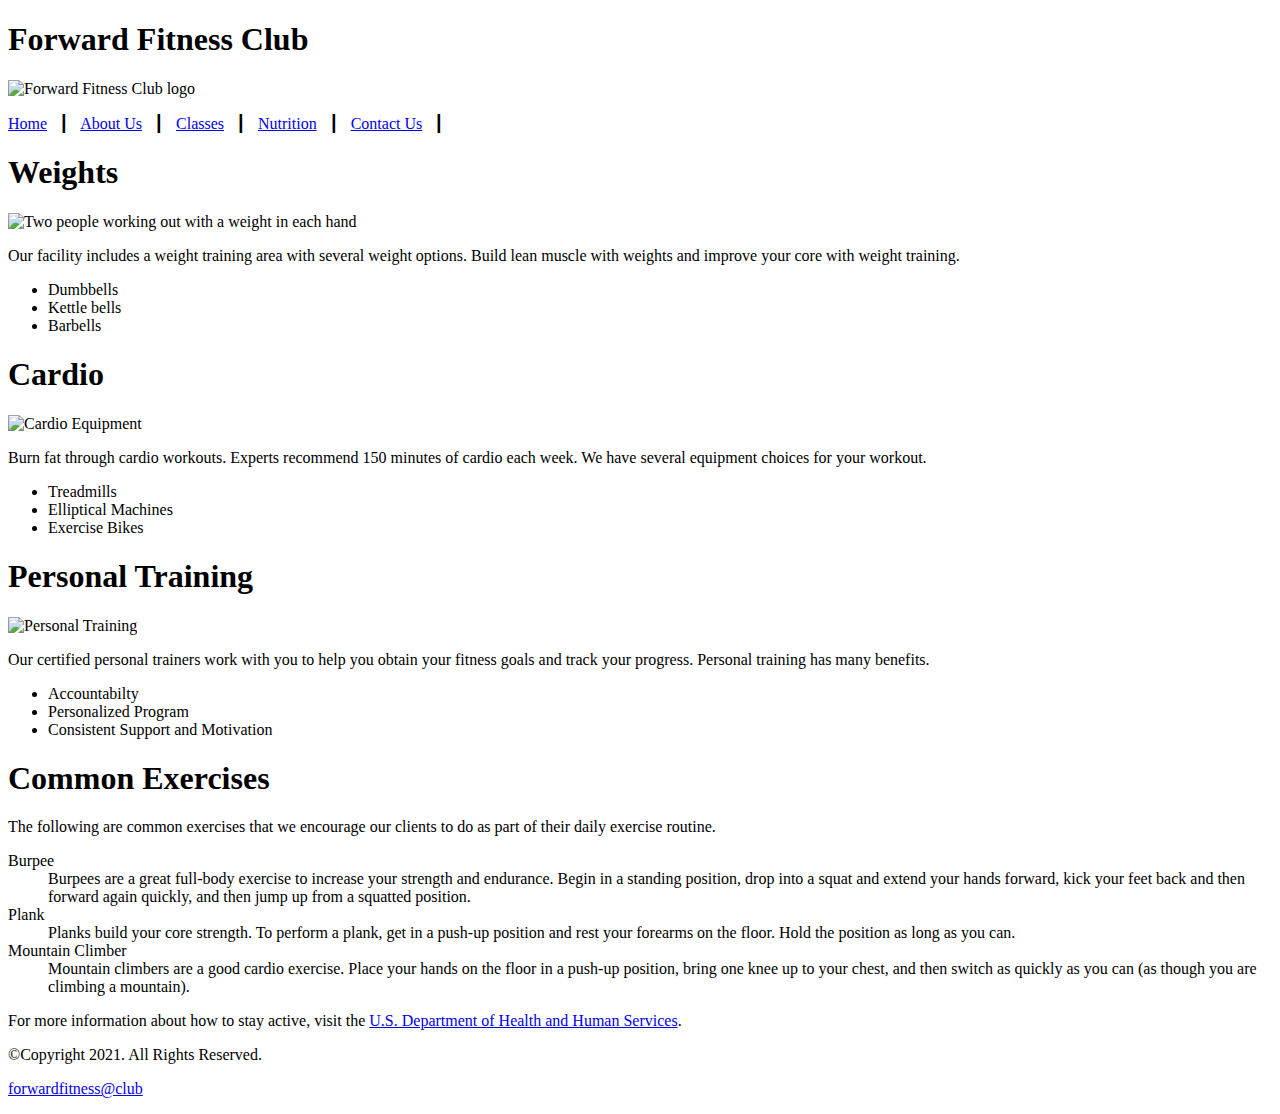
==== fitness/about.html @ 4f9f6161 "added pages" ====
<!DOCTYPE html>
<!--This website template was created by: Chelsie Sparks ISM 5994 -->
<html lang="en">
<head>
    <title>Forward Fitness Club</title>
    <meta charset="utf-8">
</head>
<body>

    <div id="container">

        <!--Use the header area for the website name or logo-->
    <header>
        <h1>Forward Fitness Club</h1>
        <img src="images/forward-fitness-logo.png" alt="Forward Fitness Club logo" height="220" width="297"> <a href="index.html"></a>
    </header>

    <!--Use the nav area to add hyperlinks to other pages within the website-->
    <nav>
        <p><a href="index.html">Home</a> &nbsp; &#9475; &nbsp;
        <a href="about.html">About Us</a> &nbsp; &#9475; &nbsp;
        <a href="classes.html">Classes</a> &nbsp; &#9475; &nbsp;
        <a href="nutrition.html">Nutrition</a> &nbsp; &#9475; &nbsp;
        <a href="contact.html">Contact Us</a> &nbsp; &#9475; &nbsp; </p>
    </nav>

    <!--Use the main area to add the main content of the webpage-->
    <main>

        <div id="weights">

            <h1>Weights</h1>
            <img src="images/people-with-weights.jpg" alt="Two people working out with a weight in each hand" height="300" width="450">
       <p> Our facility includes a weight training area with several weight options. Build lean muscle with weights and improve your core with weight training.</p>
    <ul>
        <li>Dumbbells</li>
        <li>Kettle bells
        <li>Barbells</li>
    </ul>    

    </div>

    <div id="cardio">

        <h1>Cardio</h1>
        <img class="equip" src="images/people-workingout-machines.jpg" alt="Cardio Equipment" height="300" width="450">
        <p> Burn fat through cardio workouts. Experts recommend 150 minutes of cardio each week. We have several equipment choices for your workout.</p>
         <ul>
            <li>Treadmills</li>
            <li>Elliptical Machines</li>
            <li>Exercise Bikes</li>
        </ul>

    </div>

    <div id="training">

        <h1>Personal Training</h1>
        <img class="equip" src="images/personal-trainer.jpg" alt="Personal Training" height="300" width="450">
        <p> Our certified personal trainers work with you to help you obtain your fitness goals and track your progress. Personal training has many benefits.</p>
        <ul>
        <li>Accountabilty</li>
        <li>Personalized Program</li>
        <li>Consistent Support and Motivation</li>
        </ul>

    </div>

    <div id="exercise">
        
        <h1>Common Exercises</h1>
        <p>The following are common exercises that we encourage our clients to do as part of their daily exercise routine.</p>
            <dl>
                <dt>Burpee</dt>
                <dd>Burpees are a great full-body exercise to increase your strength and endurance. Begin in a standing position, drop into a squat and extend your hands forward, kick your feet back and then forward again quickly, and then jump up from a squatted position. </dd>

                <dt>Plank</dt>
                <dd>Planks build your core strength. To perform a plank, get in a push-up position and rest your forearms on the floor. Hold the position as long as you can. </dd>

                <dt>Mountain Climber</dt>
                <dd>Mountain climbers are a good cardio exercise. Place your hands on the floor in a push-up position, bring one knee up to your chest, and then switch as quickly as you can (as though you are climbing a mountain).</dd>
                </dl>

                <p>For more information about how to stay active, visit the <a href=“https://www.hhs.gov/fitness/be-active/index.html” target=“_blank”>U.S. Department of Health and Human Services</a>.</p>

 </div>
    </main>

    <!--Use the footer area to add webpage footer content-->
    <footer>
        <p>&copy;Copyright 2021. All Rights Reserved.</p>
        <p><a href="mailto:forwardfitness@club.net">forwardfitness@club</a></p>
    </footer>

</div>

</body>
</html>
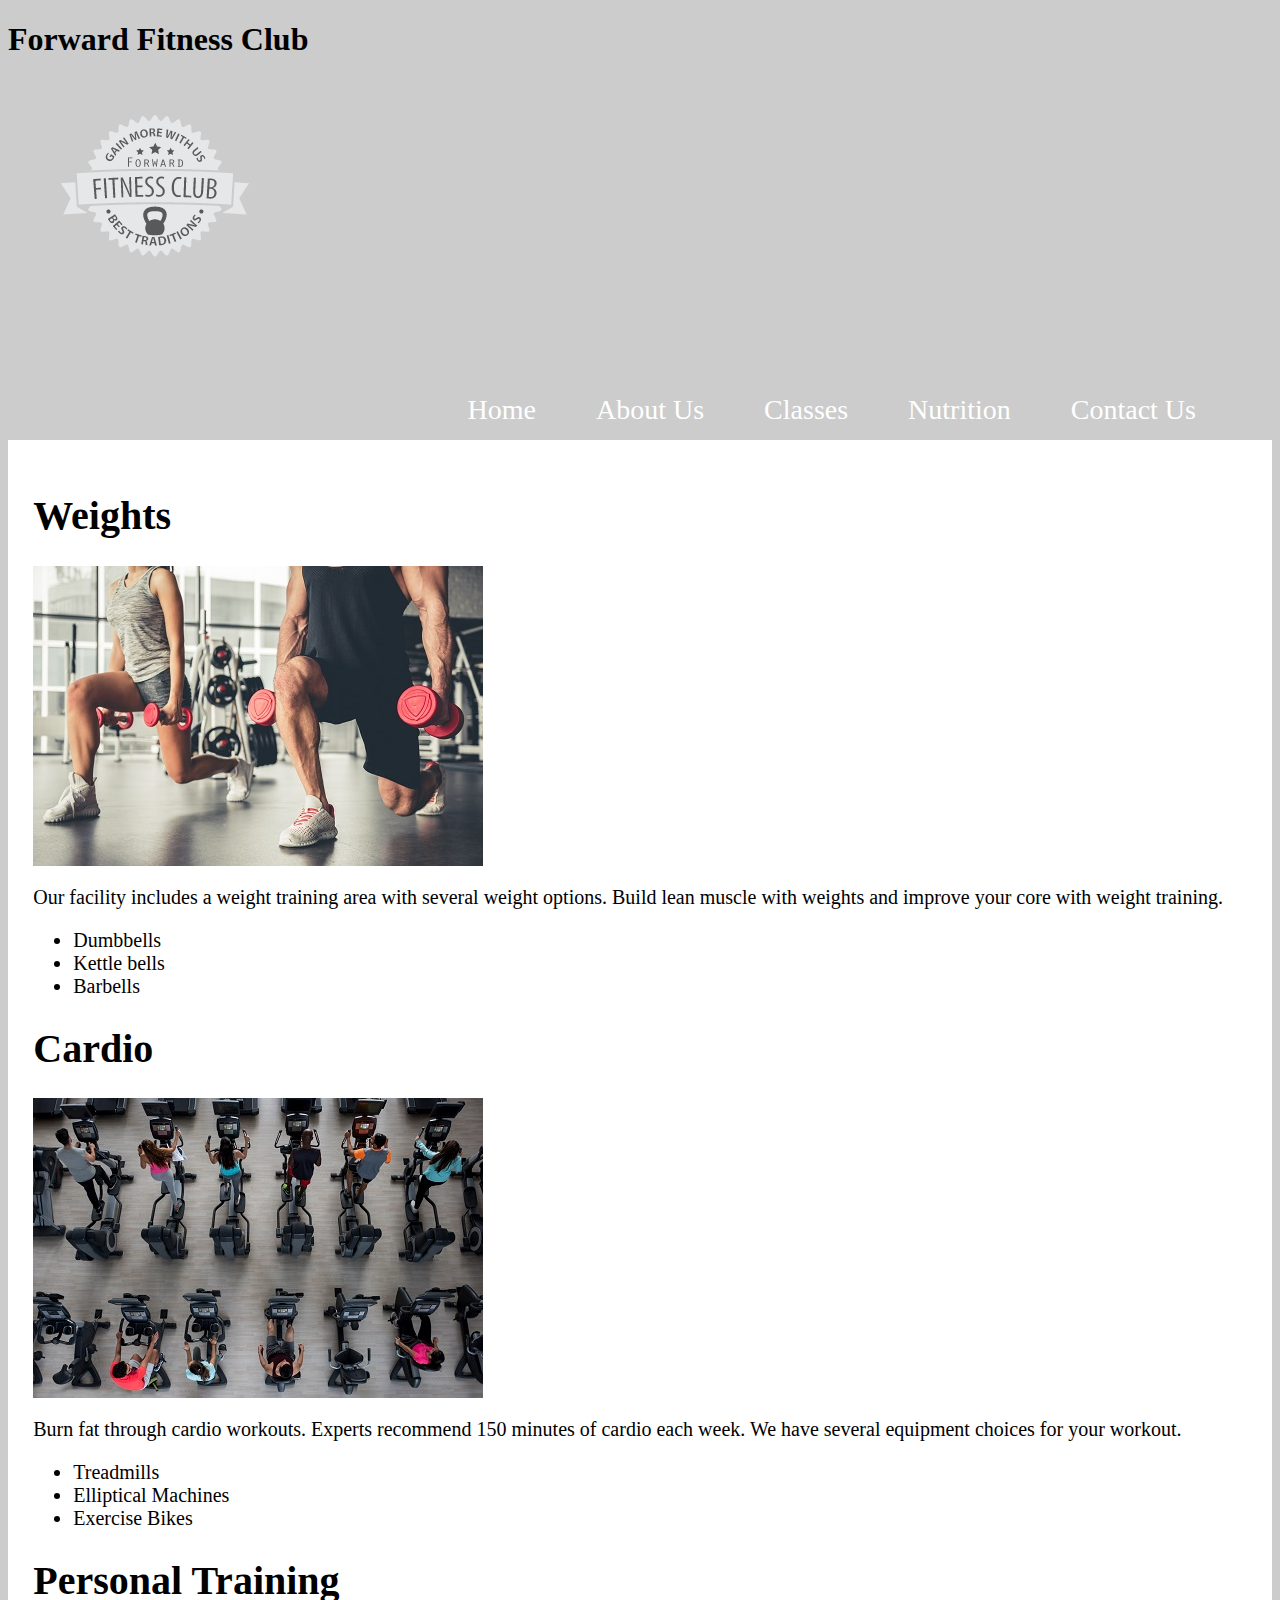
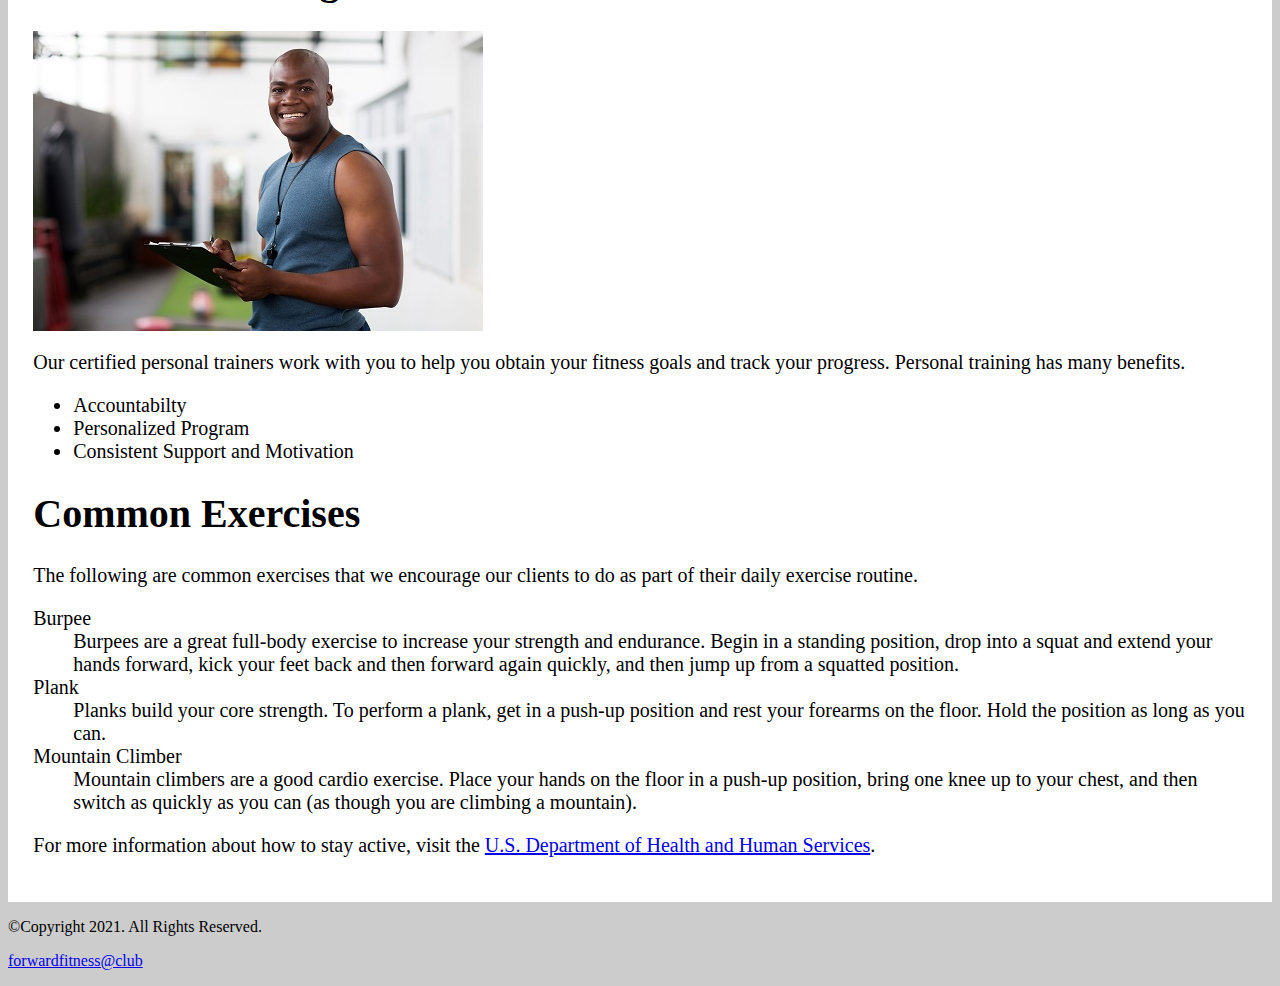
==== commit 25ba9349: "updated per chapter 4" ====
--- a/fitness/about.html
+++ b/fitness/about.html
@@ -4,6 +4,7 @@
 <head>
     <title>Forward Fitness Club</title>
     <meta charset="utf-8">
+    <link rel="stylesheet" href="css/styles.css">
 </head>
 <body>
 
@@ -12,16 +13,18 @@
         <!--Use the header area for the website name or logo-->
     <header>
         <h1>Forward Fitness Club</h1>
-        <img src="images/forward-fitness-logo.png" alt="Forward Fitness Club logo" height="220" width="297"> <a href="index.html"></a>
+        <a href="index.html"></a><img src="images/forward-fitness-logo.png" alt="Forward Fitness Club logo"></a>
     </header>
 
     <!--Use the nav area to add hyperlinks to other pages within the website-->
     <nav>
-        <p><a href="index.html">Home</a> &nbsp; &#9475; &nbsp;
-        <a href="about.html">About Us</a> &nbsp; &#9475; &nbsp;
-        <a href="classes.html">Classes</a> &nbsp; &#9475; &nbsp;
-        <a href="nutrition.html">Nutrition</a> &nbsp; &#9475; &nbsp;
-        <a href="contact.html">Contact Us</a> &nbsp; &#9475; &nbsp; </p>
+        <ul> 
+            <li><a href="index.html">Home</a></li> 
+             <li><a href="about.html">About Us</a></li> 
+             <li><a href="classes.html">Classes</a></li> 
+             <li><a href="nutrition.html">Nutrition</a></li>
+             <li><a href="contact.html">Contact Us</a></li>
+       </ul> 
     </nav>
 
     <!--Use the main area to add the main content of the webpage-->
@@ -30,7 +33,7 @@
         <div id="weights">
 
             <h1>Weights</h1>
-            <img src="images/people-with-weights.jpg" alt="Two people working out with a weight in each hand" height="300" width="450">
+            <img src="images/people-with-weights.jpg" alt="Two people working out with a weight in each hand">
        <p> Our facility includes a weight training area with several weight options. Build lean muscle with weights and improve your core with weight training.</p>
     <ul>
         <li>Dumbbells</li>
@@ -43,7 +46,7 @@
     <div id="cardio">
 
         <h1>Cardio</h1>
-        <img class="equip" src="images/people-workingout-machines.jpg" alt="Cardio Equipment" height="300" width="450">
+        <img class="equip" src="images/people-workingout-machines.jpg" alt="Cardio Equipment">
         <p> Burn fat through cardio workouts. Experts recommend 150 minutes of cardio each week. We have several equipment choices for your workout.</p>
          <ul>
             <li>Treadmills</li>
@@ -56,7 +59,7 @@
     <div id="training">
 
         <h1>Personal Training</h1>
-        <img class="equip" src="images/personal-trainer.jpg" alt="Personal Training" height="300" width="450">
+        <img class="equip" src="images/personal-trainer.jpg" alt="Personal Training">
         <p> Our certified personal trainers work with you to help you obtain your fitness goals and track your progress. Personal training has many benefits.</p>
         <ul>
         <li>Accountabilty</li>
--- a/fitness/css/styles.css
+++ b/fitness/css/styles.css
@@ -0,0 +1,45 @@
+body {
+        background-color: #ccc;
+}
+
+img {
+        max-width: 100%;
+        display: block;
+}
+
+header {
+                width: 25%
+                float: left;
+}
+
+nav {
+                width: 70%
+                float: right;
+                margin: 5em 3em 0 0;
+}
+
+nav ul{
+                list-style-type: none;
+                margin: 0;
+                text-align: right;
+}
+
+nav li{
+                display: inline-block;
+                font-size: 1.75em;
+}
+
+nav li a {
+                display: block;
+                color: #fff;
+                text-align: center;
+                padding: 0.5em 1em;
+                text-decoration: none;
+}
+
+main {
+                clear: left;
+                background-color: #fff;
+                padding: 2%;
+                font-size: 1.25em;              
+}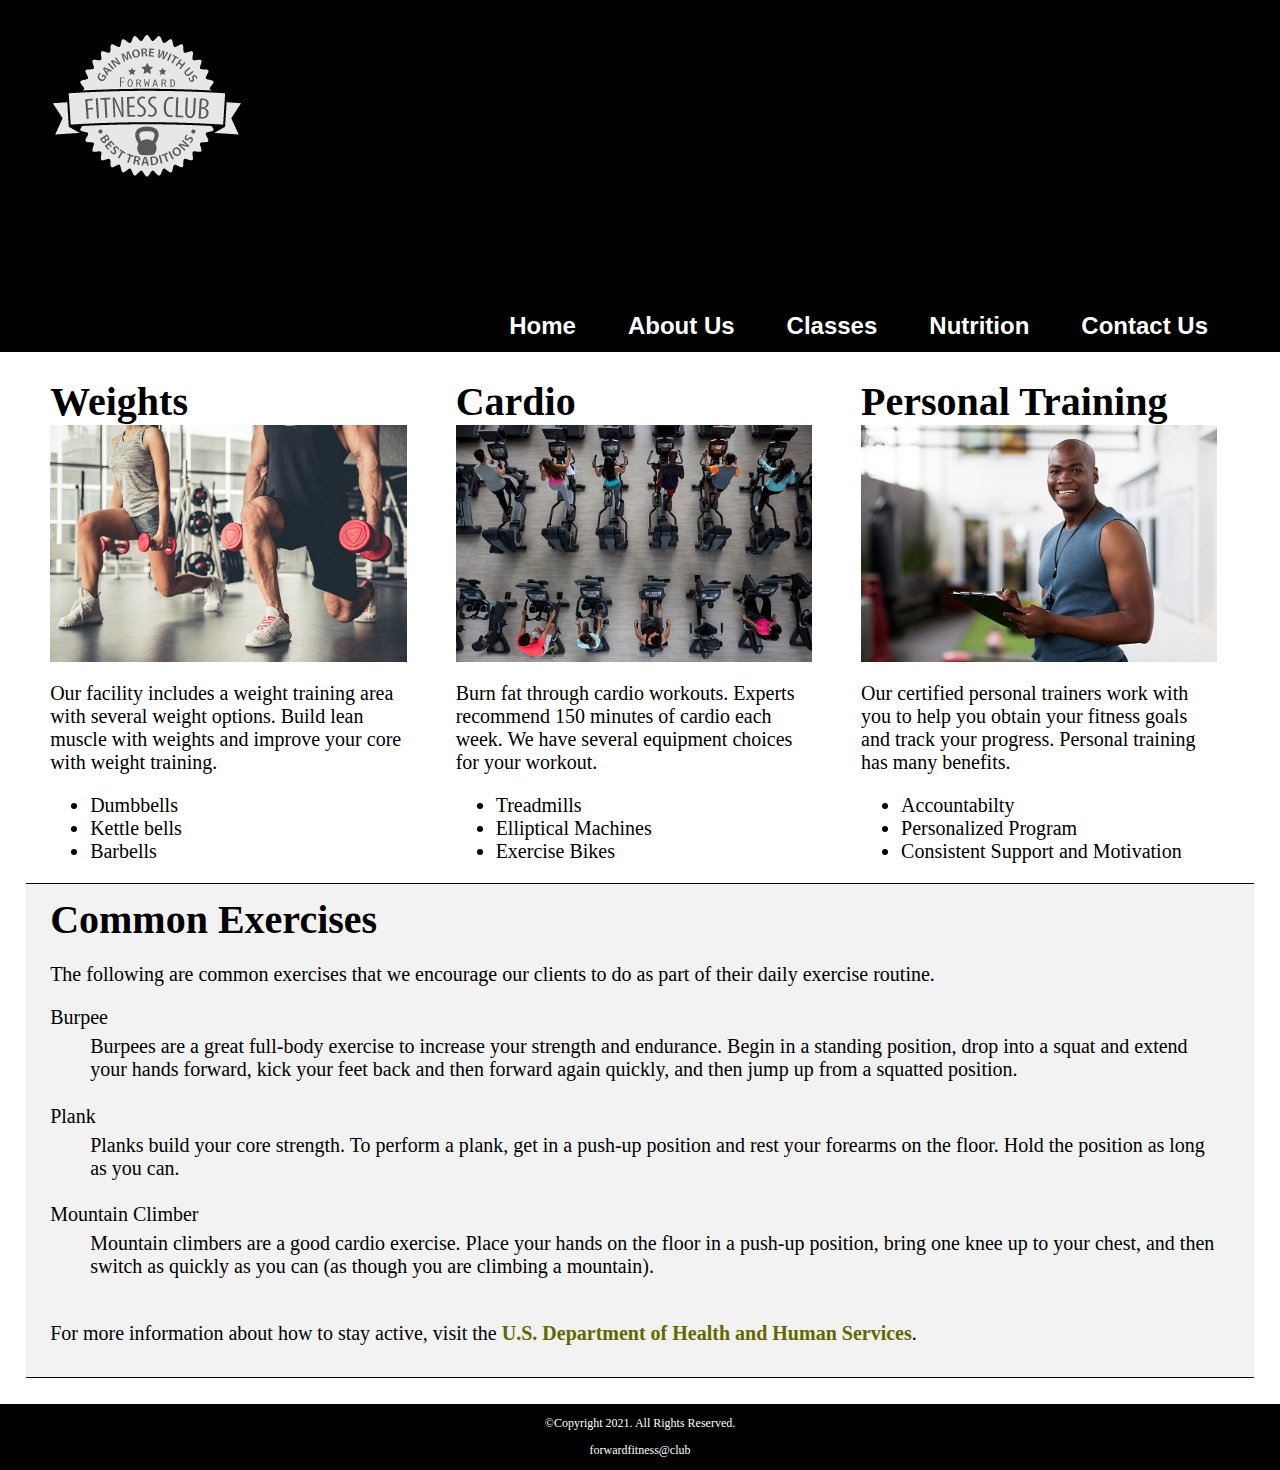
==== commit 125d6869: "finished Applying Styles to Webpages" ====
--- a/fitness/about.html
+++ b/fitness/about.html
@@ -12,7 +12,6 @@
 
         <!--Use the header area for the website name or logo-->
     <header>
-        <h1>Forward Fitness Club</h1>
         <a href="index.html"></a><img src="images/forward-fitness-logo.png" alt="Forward Fitness Club logo"></a>
     </header>
 
@@ -84,7 +83,7 @@
                 <dd>Mountain climbers are a good cardio exercise. Place your hands on the floor in a push-up position, bring one knee up to your chest, and then switch as quickly as you can (as though you are climbing a mountain).</dd>
                 </dl>
 
-                <p>For more information about how to stay active, visit the <a href=“https://www.hhs.gov/fitness/be-active/index.html” target=“_blank”>U.S. Department of Health and Human Services</a>.</p>
+                <p>For more information about how to stay active, visit the <a href=“https://www.hhs.gov/fitness/be-active/index.html” target=“_blank” class="external-link">U.S. Department of Health and Human Services</a>.</p>
 
  </div>
     </main>
--- a/fitness/css/styles.css
+++ b/fitness/css/styles.css
@@ -1,5 +1,19 @@
+/*
+Author: Chelsie Sparks
+Date: 02/28/2021
+File Name: styles.css
+*/
+
+/*CSS Reset*/
+body, header, nav, main, footer, h1, div, img {
+                margin: 0%;
+                padding: 0%;
+                border: 0;
+}
+
+/*Style rules for body and images*/
 body {
-        background-color: #ccc;
+        background-color: #000;
 }
 
 img {
@@ -7,11 +21,13 @@
         display: block;
 }
 
+/*Style rule for header*/
 header {
                 width: 25%
                 float: left;
 }
 
+/*Style rule for navigation area*/
 nav {
                 width: 70%
                 float: right;
@@ -26,7 +42,9 @@
 
 nav li{
                 display: inline-block;
-                font-size: 1.75em;
+                font-size: 1.5em;
+                font-family: verdana, Arial, sans-serif;
+                font-weight: bold;
 }
 
 nav li a {
@@ -37,9 +55,70 @@
                 text-decoration: none;
 }
 
+/* Style rules for main cotent*/
 main {
                 clear: left;
                 background-color: #fff;
                 padding: 2%;
                 font-size: 1.25em;              
+}
+
+.action {
+                font-size: 1.35em;
+                color: #666600;
+                font-weight: bold;
+}
+
+#weights, #cardio, #training {
+                width: 29%;
+                float: left;
+                margin: 0 2%;
+}
+
+#exercise {
+                clear:  left;
+                border-top: 1px solid #000;
+                border-bottom: 1px solid #000;
+                background-color: #f2f2f2;
+                padding: 1% 2%;
+}
+
+#exercises dt {
+                font-weight: bold;
+}
+
+#exercise dd {
+                padding: 0.5% 1% 2% 0;
+}
+
+.external-link {
+                color: #666600;
+                font-weight: bold;
+                text-decoration: none;
+}
+
+#contact {
+                text-align: center;
+}
+
+#contact a {
+                color: #666600;
+                text-decoration: none;
+}
+
+.map{
+                border: 8px solid #000;
+}
+/* Style rules for footer content */
+
+footer p {
+                font-size: .75em;
+                text-align: center;
+                color: #fff;
+                padding: 0 1em;
+}
+
+footer p a {
+                color: #fff;
+                text-decoration: none;
 }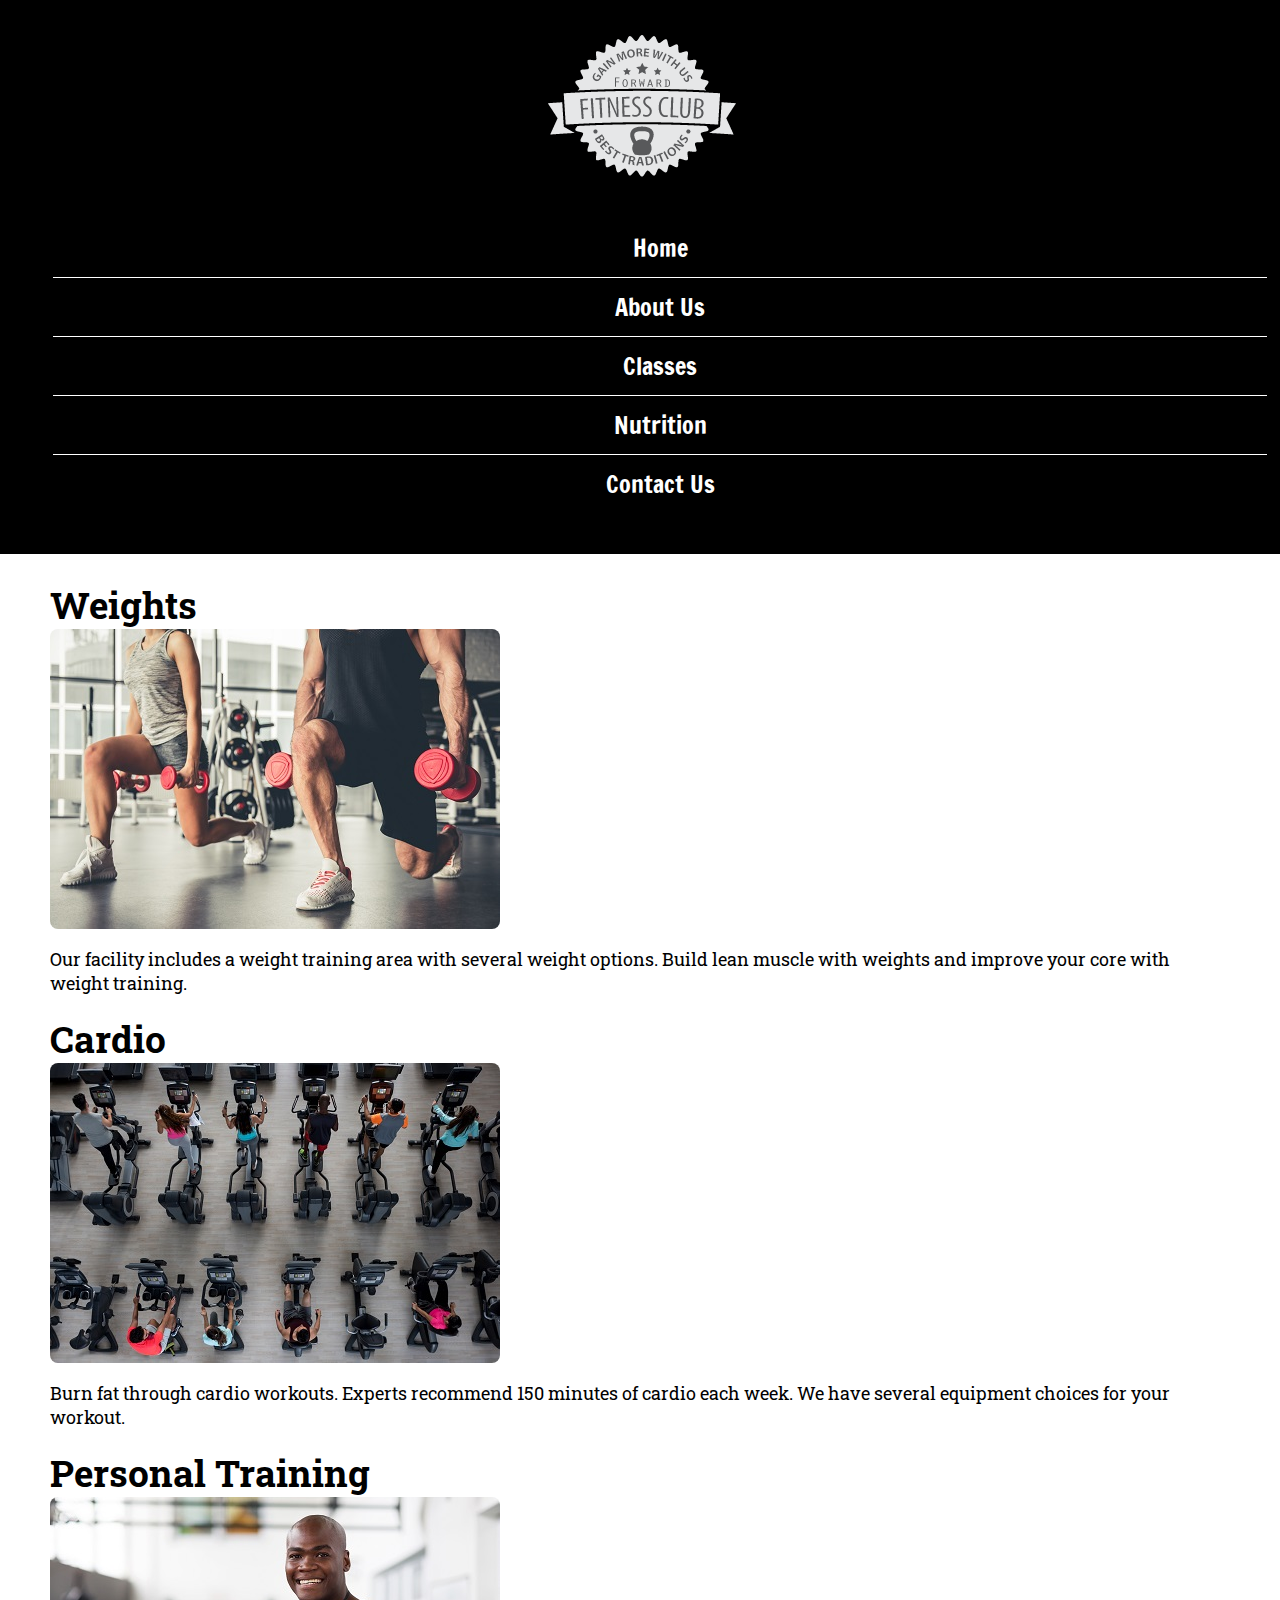
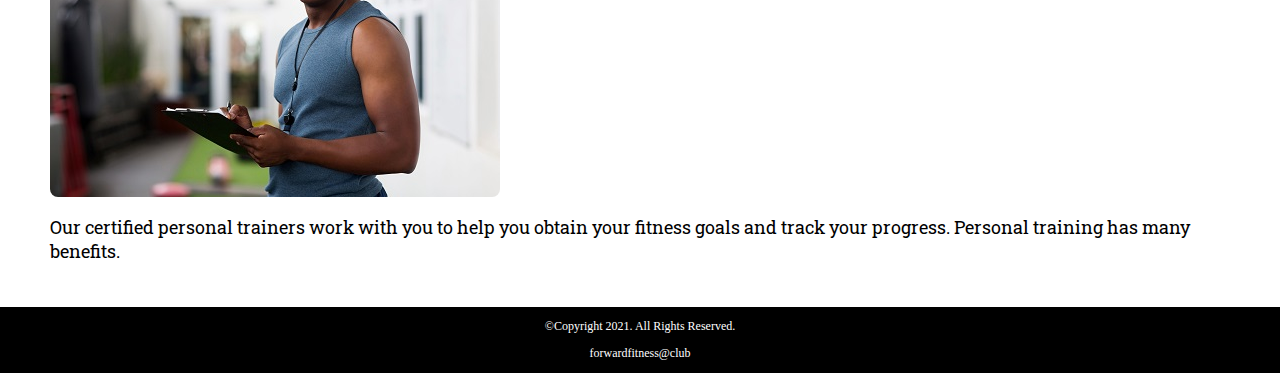
==== commit 88aee3fd: "Responsive Design" ====
--- a/fitness/about.html
+++ b/fitness/about.html
@@ -2,9 +2,11 @@
 <!--This website template was created by: Chelsie Sparks ISM 5994 -->
 <html lang="en">
 <head>
+    <link rel="stylesheet" href="css/styles.css">
     <title>Forward Fitness Club</title>
     <meta charset="utf-8">
-    <link rel="stylesheet" href="css/styles.css">
+    <meta name="viewport" content= "width=device-width, initial-scale=1">
+    <link href="https://fonts.googleapis.com/css2?family=Francois+One&family=Roboto+Slab&display=swap" rel="stylesheet">
 </head>
 <body>
 
@@ -12,7 +14,7 @@
 
         <!--Use the header area for the website name or logo-->
     <header>
-        <a href="index.html"></a><img src="images/forward-fitness-logo.png" alt="Forward Fitness Club logo"></a>
+        <a href="index.html"><img src="images/forward-fitness-logo.png" alt="Forward Fitness Club logo"></a>
     </header>
 
     <!--Use the nav area to add hyperlinks to other pages within the website-->
@@ -32,9 +34,9 @@
         <div id="weights">
 
             <h1>Weights</h1>
-            <img src="images/people-with-weights.jpg" alt="Two people working out with a weight in each hand">
+            <img src="images/people-with-weights.jpg" alt="Two people working out with a weight in each hand" class="round">
        <p> Our facility includes a weight training area with several weight options. Build lean muscle with weights and improve your core with weight training.</p>
-    <ul>
+    <ul class="tablet-desktop">
         <li>Dumbbells</li>
         <li>Kettle bells
         <li>Barbells</li>
@@ -45,9 +47,9 @@
     <div id="cardio">
 
         <h1>Cardio</h1>
-        <img class="equip" src="images/people-workingout-machines.jpg" alt="Cardio Equipment">
+        <img src="images/people-workingout-machines.jpg" alt="Cardio Equipment" class="round">
         <p> Burn fat through cardio workouts. Experts recommend 150 minutes of cardio each week. We have several equipment choices for your workout.</p>
-         <ul>
+         <ul class="tablet-desktop">
             <li>Treadmills</li>
             <li>Elliptical Machines</li>
             <li>Exercise Bikes</li>
@@ -58,9 +60,9 @@
     <div id="training">
 
         <h1>Personal Training</h1>
-        <img class="equip" src="images/personal-trainer.jpg" alt="Personal Training">
+        <img src="images/personal-trainer.jpg" alt="Personal Training" class="round">
         <p> Our certified personal trainers work with you to help you obtain your fitness goals and track your progress. Personal training has many benefits.</p>
-        <ul>
+        <ul class="tablet-desktop">
         <li>Accountabilty</li>
         <li>Personalized Program</li>
         <li>Consistent Support and Motivation</li>
@@ -68,7 +70,7 @@
 
     </div>
 
-    <div id="exercise">
+    <div id="exercise" class="tablet-desktop">
         
         <h1>Common Exercises</h1>
         <p>The following are common exercises that we encourage our clients to do as part of their daily exercise routine.</p>
--- a/fitness/css/styles.css
+++ b/fitness/css/styles.css
@@ -21,46 +21,84 @@
         display: block;
 }
 
+/*Style rules for mobile viewport*/
+
 /*Style rule for header*/
 header {
-                width: 25%
-                float: left;
+                position: -webkit-sticky;
+                position: sticky;
+                top: 0;
+                background-color: #000;
+                height: 190px;
+}
+
+header img {
+                margin: 0 auto;
 }
 
 /*Style rule for navigation area*/
 nav {
-                width: 70%
-                float: right;
-                margin: 5em 3em 0 0;
+                padding: 1%;
+                margin-bottom: 1%;          
 }
 
-nav ul{
+nav ul { 
                 list-style-type: none;
-                margin: 0;
-                text-align: right;
+                text-align: center;
 }
 
-nav li{
-                display: inline-block;
+nav li {
                 font-size: 1.5em;
-                font-family: verdana, Arial, sans-serif;
-                font-weight: bold;
+                font-family: 'Francois One', sans-serif;
+                border-top: 1px solid #fff;
+}
+
+nav li:first-child {
+                border-top: none;
 }
 
 nav li a {
                 display: block;
                 color: #fff;
-                text-align: center;
                 padding: 0.5em 1em;
                 text-decoration: none;
 }
 
+/*Show mobile class, hide tablet-desktop class*/
+.mobile {
+                display: block;
+}
+
+.tablet-desktop {
+                display: none;
+}
+
 /* Style rules for main cotent*/
 main {
-                clear: left;
                 background-color: #fff;
                 padding: 2%;
-                font-size: 1.25em;              
+                font-size: 1.15em; 
+                font-family: 'Roboto Slab', serif;             
+}
+
+.tel-link {
+                background-color: #404040;
+                padding: 2%;
+                margin: 0 auto;
+                width: 80%;
+                text-align: center;
+                border-radius: 5px;
+}
+
+.tel-link a {
+                color: #fff;
+                text-decoration: none;
+                font-size: 1.5em;
+                display: block;
+}
+
+.hours {
+                margin-left: 10%;
 }
 
 .action {
@@ -70,25 +108,11 @@
 }
 
 #weights, #cardio, #training {
-                width: 29%;
-                float: left;
                 margin: 0 2%;
 }
 
-#exercise {
-                clear:  left;
-                border-top: 1px solid #000;
-                border-bottom: 1px solid #000;
-                background-color: #f2f2f2;
-                padding: 1% 2%;
-}
-
-#exercises dt {
-                font-weight: bold;
-}
-
-#exercise dd {
-                padding: 0.5% 1% 2% 0;
+.round {
+                border-radius: 8px;
 }
 
 .external-link {
@@ -101,13 +125,15 @@
                 text-align: center;
 }
 
-#contact a {
+.contact-email-link {
                 color: #666600;
                 text-decoration: none;
 }
 
 .map{
-                border: 8px solid #000;
+                border: 2px solid #000;
+                width: 95%;
+                height: 50%;
 }
 /* Style rules for footer content */
 
@@ -121,4 +147,19 @@
 footer p a {
                 color: #fff;
                 text-decoration: none;
-}+}
+/* #exercise {
+        clear:  left;
+        border-top: 1px solid #000;
+        border-bottom: 1px solid #000;
+        background-color: #f2f2f2;
+        padding: 1% 2%;
+}
+
+#exercises dt {
+        font-weight: bold;
+}
+
+#exercise dd {
+        padding: 0.5% 1% 2% 0;
+} */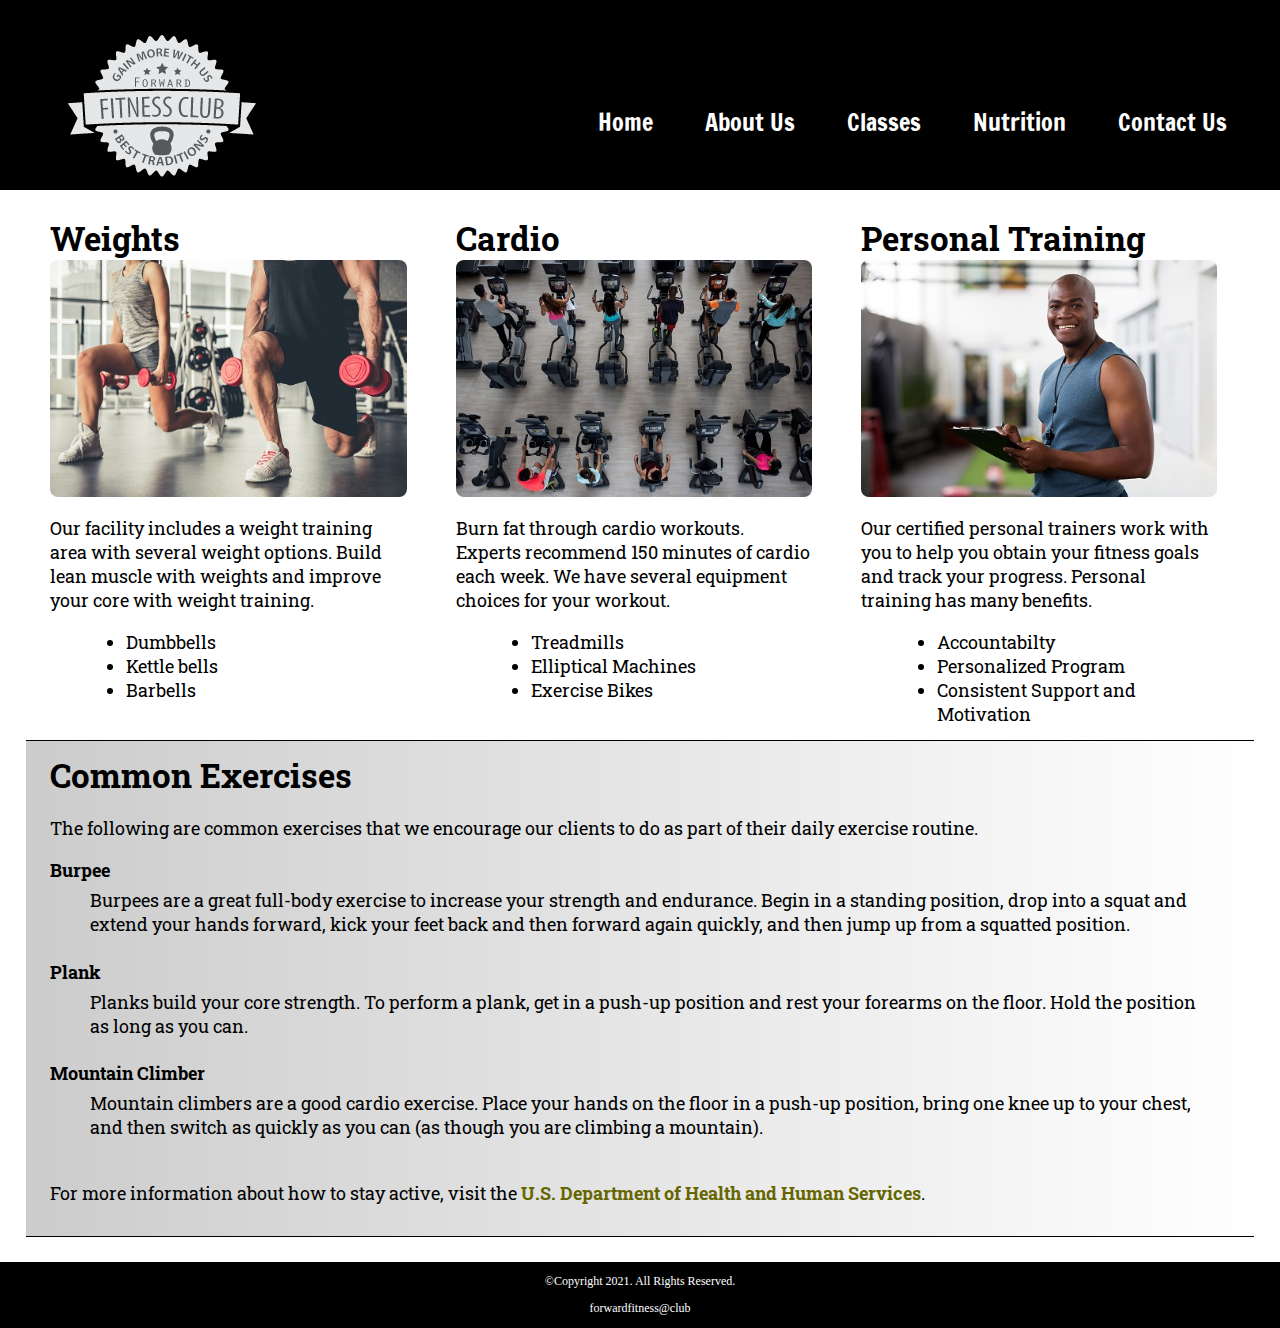
==== commit e66bd792: "Designing for Tablet and Desktop Devices" ====
--- a/fitness/about.html
+++ b/fitness/about.html
@@ -70,7 +70,7 @@
 
     </div>
 
-    <div id="exercise" class="tablet-desktop">
+    <div id="exercises" class="tablet-desktop">
         
         <h1>Common Exercises</h1>
         <p>The following are common exercises that we encourage our clients to do as part of their daily exercise routine.</p>
--- a/fitness/css/styles.css
+++ b/fitness/css/styles.css
@@ -148,18 +148,143 @@
                 color: #fff;
                 text-decoration: none;
 }
-/* #exercise {
-        clear:  left;
-        border-top: 1px solid #000;
-        border-bottom: 1px solid #000;
-        background-color: #f2f2f2;
-        padding: 1% 2%;
-}
-
-#exercises dt {
-        font-weight: bold;
-}
-
-#exercise dd {
-        padding: 0.5% 1% 2% 0;
-} */+
+/*Media Quesry for Tablet Viewport*/
+@media screen and (min-width: 630px), print {
+
+/*Tablet Viewport: Show tablet-desktop class, hide mobile class*/
+.tablet-desktop { 
+                display: block;
+}
+
+.mobile {
+                display: none;
+}
+
+/*Tablet Viewport: Style rule for header*/
+header {
+                position: static;
+                padding-bottom: 2%;
+}
+
+/*Tablet Viewpoint: Style rules for nav area*/
+nav li {
+                border-top: none;
+                display: inline-block;
+                border-right: 1px solid #fff;
+}
+
+nav li:last-child {
+                border-right: none;
+}
+
+nav li a {
+                padding: 0.1em 0.75em;
+}
+
+/*Tablet Viewpoint: Style rules for main content area*/
+main ul {
+                margin: 0 0 4% 10%;
+}
+
+        #exercises {
+                border-top: 1px solid #000;
+                border-bottom: 1px solid #000;
+                background: linear-gradient(to right, #ccc, #fff);
+                background-color: #f2f2f2;
+                padding: 1% 2%;
+        }
+
+        #exercises dt {
+                font-weight: bold;
+        }
+
+        #exercises dd {
+                padding: 0.5% 1% 2% 0;
+        }
+
+        .tel-num {
+                font-size: 1.25em;
+        }
+
+        .map {
+                width: 600px;
+                height: 450px;
+        }
+
+}
+
+/*Media Query for Desktop Viewport*/
+@media screen and (min-width:1015px), print {
+
+        /* Desktop Viewport: Style rule for header*/
+        header {
+                width: 25%;
+                float: left;
+                padding-bottom: 0;
+        }
+
+        /*Desktop Viewport: Style rules for nav area*/
+        nav {
+                float: right;
+                width: 70%;
+                margin: 4em 1em 0 0;
+        }
+
+        nav ul {
+                text-align: right;
+        }
+
+        nav li {
+                border: none;
+        }
+
+        nav li a {
+                padding: 0.5em 1em;
+        }
+
+        nav li a:hover {
+                color: #000;
+                background-color: #fff;
+        }
+
+        /*Desktop Viewpoint: Style rules for main content*/
+        main {
+                clear: left;
+        }
+
+        main h1 {
+                font-size: 1.8em;
+        }
+
+        #weights, #cardio, #training {
+                width: 29%;
+                float: left;
+                margin: 0 2%;
+        }
+
+        #exercises {
+                clear: left;
+        }
+
+}
+
+/* Media Query for Large Desktop Viewports */
+@media screen and (min-width:1921px) {
+
+        #container {
+                width: 1920px;
+                margin: 0 auto;
+        }
+
+}
+
+/* Media Query for print*/
+@media print {
+
+        body {
+                background-color: #fff;
+                color: #000;
+        }
+
+}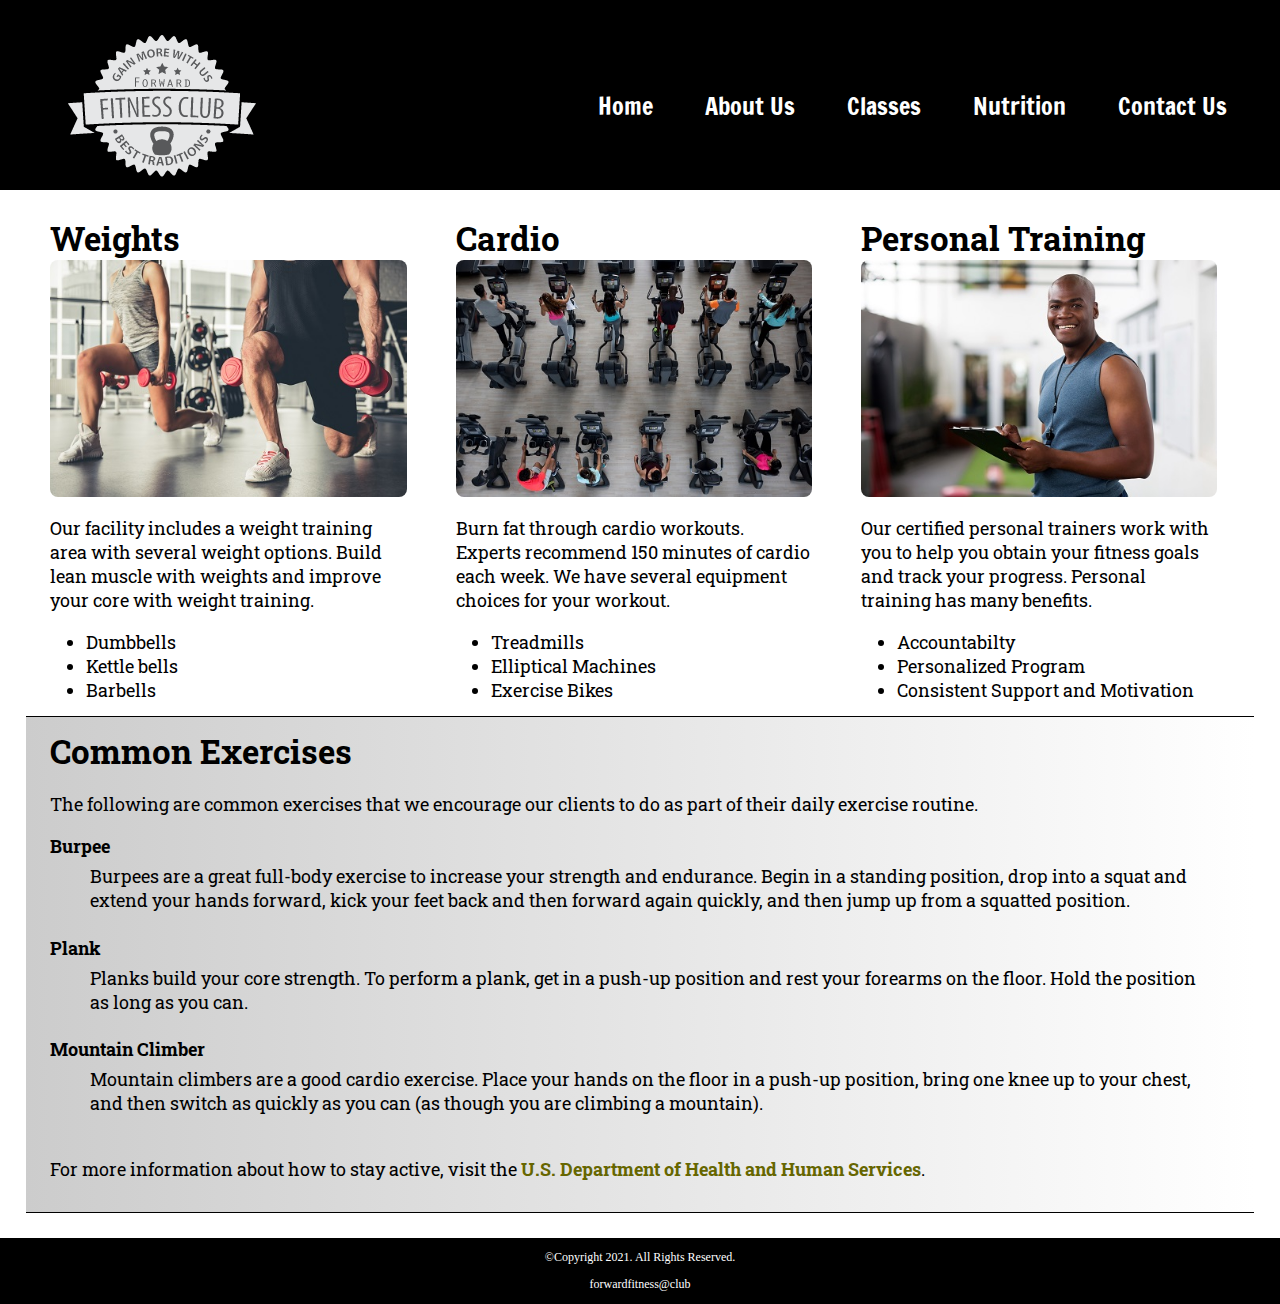
==== commit 21929843: "Improving Web Design" ====
--- a/fitness/about.html
+++ b/fitness/about.html
@@ -7,6 +7,10 @@
     <meta charset="utf-8">
     <meta name="viewport" content= "width=device-width, initial-scale=1">
     <link href="https://fonts.googleapis.com/css2?family=Francois+One&family=Roboto+Slab&display=swap" rel="stylesheet">
+    <link rel="shortcut icon" href="images/favicon.ico">
+    <link rel="icon" type="image/png" sizes="32x32" href="images/favicon-32.png">
+    <link rel="apple-touch-icon" sizes="180x180" href="images/apple-touch-icon.png">
+    <link rel="icon" sizes="192x192" href="images/android-chrome-192.png">
 </head>
 <body>
 
@@ -31,7 +35,7 @@
     <!--Use the main area to add the main content of the webpage-->
     <main>
 
-        <div id="weights">
+     <section id="weights">
 
             <h1>Weights</h1>
             <img src="images/people-with-weights.jpg" alt="Two people working out with a weight in each hand" class="round">
@@ -42,9 +46,9 @@
         <li>Barbells</li>
     </ul>    
 
-    </div>
+    </section>
 
-    <div id="cardio">
+    <section id="cardio">
 
         <h1>Cardio</h1>
         <img src="images/people-workingout-machines.jpg" alt="Cardio Equipment" class="round">
@@ -55,9 +59,9 @@
             <li>Exercise Bikes</li>
         </ul>
 
-    </div>
+    </section>
 
-    <div id="training">
+    <section id="training">
 
         <h1>Personal Training</h1>
         <img src="images/personal-trainer.jpg" alt="Personal Training" class="round">
@@ -68,9 +72,9 @@
         <li>Consistent Support and Motivation</li>
         </ul>
 
-    </div>
+    </section>
 
-    <div id="exercises" class="tablet-desktop">
+    <section id="exercises" class="tablet-desktop">
         
         <h1>Common Exercises</h1>
         <p>The following are common exercises that we encourage our clients to do as part of their daily exercise routine.</p>
@@ -87,7 +91,7 @@
 
                 <p>For more information about how to stay active, visit the <a href=“https://www.hhs.gov/fitness/be-active/index.html” target=“_blank” class="external-link">U.S. Department of Health and Human Services</a>.</p>
 
- </div>
+    </section>
     </main>
 
     <!--Use the footer area to add webpage footer content-->
--- a/fitness/css/styles.css
+++ b/fitness/css/styles.css
@@ -5,7 +5,7 @@
 */
 
 /*CSS Reset*/
-body, header, nav, main, footer, h1, div, img {
+body, header, nav, main, footer, h1, div, img, ul, figure, figcaption, section, article, aside{
                 margin: 0%;
                 padding: 0%;
                 border: 0;
@@ -21,12 +21,15 @@
         display: block;
 }
 
+/* Style rule for box sizing applies to all elements*/
+*{
+        box-sizing: border-box;
+}
+
 /*Style rules for mobile viewport*/
 
 /*Style rule for header*/
 header {
-                position: -webkit-sticky;
-                position: sticky;
                 top: 0;
                 background-color: #000;
                 height: 190px;
@@ -81,6 +84,29 @@
                 font-family: 'Roboto Slab', serif;             
 }
 
+.mobile h3 {
+                text-shadow: 5px 5px 8px #ccc;
+}
+
+article {
+                padding: 2%;
+}
+
+article h3 {
+                text-align: center;
+}
+
+article img {
+                margin: 0 auto;
+}
+
+article ul {
+                margin-left: 10%;
+}
+
+article:nth-of-type(2){
+                background-color: rgba(204, 204, 204, 0.3);
+}
 .tel-link {
                 background-color: #404040;
                 padding: 2%;
@@ -105,6 +131,26 @@
                 font-size: 1.35em;
                 color: #666600;
                 font-weight: bold;
+                text-shadow: 5px 5px 8px #ccc;
+}
+
+.frame {
+                position: relative;
+                max-width: 450px;
+                margin: 2% auto;
+}
+
+.pic-text {
+                position: absolute;
+                bottom: 0;
+                background: rgba(0, 0, 0, 0.5);
+                color: #fff;
+                width: 100%;
+                padding: 20px;
+                text-align: center;
+                font-family: Verdana, Arial, sans-serif;
+                font-size: 1.5em;
+                font-weight: bold;
 }
 
 #weights, #cardio, #training {
@@ -163,7 +209,6 @@
 
 /*Tablet Viewport: Style rule for header*/
 header {
-                position: static;
                 padding-bottom: 2%;
 }
 
@@ -187,6 +232,33 @@
                 margin: 0 0 4% 10%;
 }
 
+.grid {
+                display: grid;
+                grid-template-columns: auto auto auto;
+                grid-gap: 20px;
+}
+
+.pic-text {
+                font-size: 1em;
+                padding: 10px;
+}
+
+
+aside {
+                text-align: center;
+                font-size: 1.25em;
+                font-style: italic;
+                font-weight: bold;
+                padding: 2%;
+                background-color: rgba(204, 204, 204, 0.5);
+                box-shadow: 5px 5px 8px #000;
+                text-shadow: 5px 5px 5px #b3b3b3;
+                border-radius: 0 15px;
+}
+
+.grid-item4 {
+                grid-column: 1 / span 3;
+}
         #exercises {
                 border-top: 1px solid #000;
                 border-bottom: 1px solid #000;
@@ -257,6 +329,24 @@
                 font-size: 1.8em;
         }
 
+
+        article h3 {
+                font-size: 1.75em;
+        }
+.pic-text {
+                font-size: 1.5em;
+                padding: 20px;
+}
+
+.frame {
+                opacity: 0.9;
+}
+
+.frame:hover {
+                opacity: 1;
+                box-shadow: 8px 8px 10px #808080;
+}
+
         #weights, #cardio, #training {
                 width: 29%;
                 float: left;
